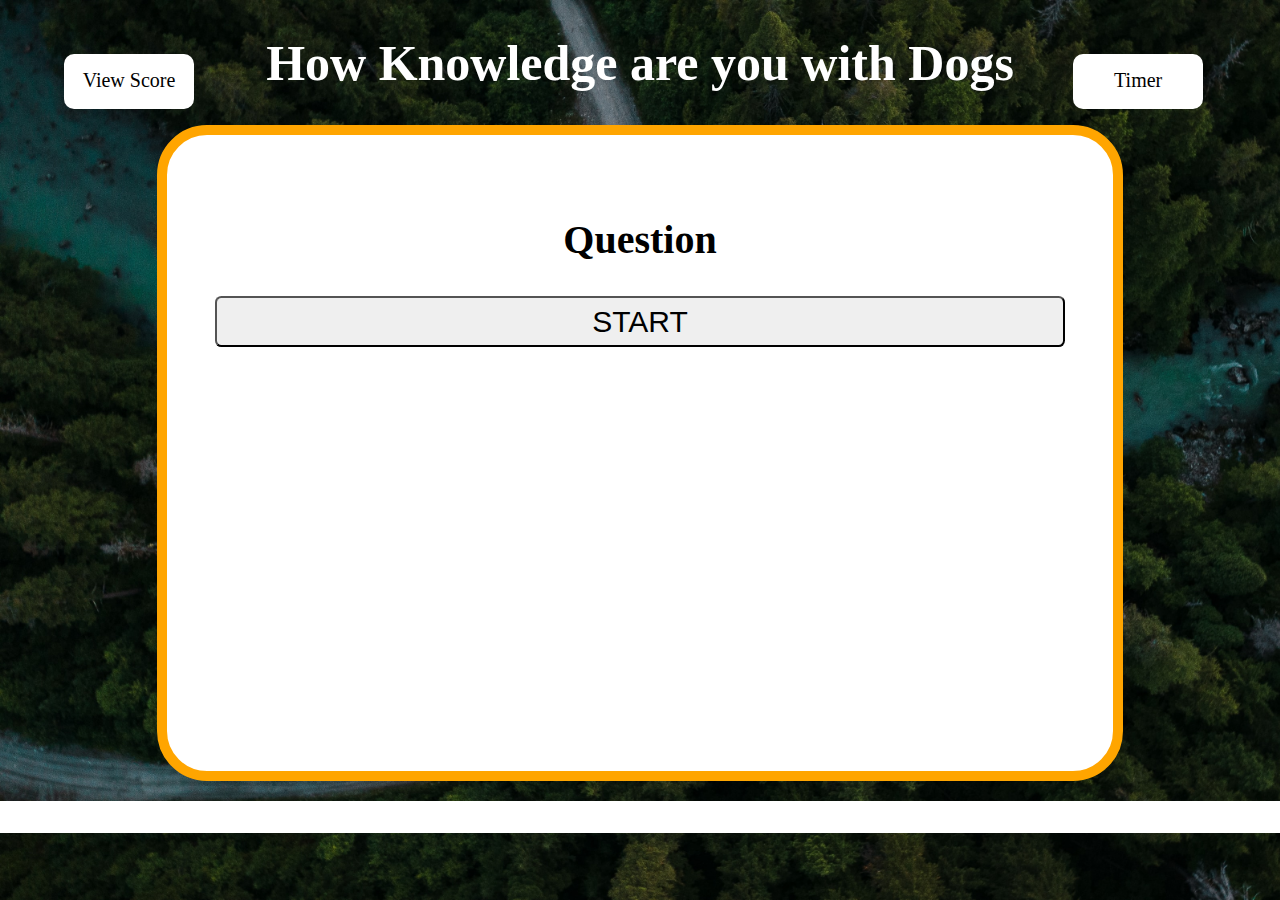
==== Dog-quiz/index.html @ 5ef0b384 "Created two html file for the main page and for the score landing page, uploading screenshots folder" ====
<!DOCTYPE html>
<html lang="en">
<head>
   <meta charset="UTF-8">
   <meta name="viewport" content="width=device-width, initial-scale=1.0">
   <title>Dogs Knowledge</title>
   <link rel="stylesheet" href="./style.css">
</head>
<body>
  <main id="game-div">
    <div id="score-display">View Score</div>
    <div id="timer">Timer</div>
    <h1>How Knowledge are you with Dogs</h1>
    <section id="quiz-section">
      <h2 id="question">Question</h2>
      <div id="buttons-div">
        <button class="answer-button" id="btn1">button</button>
        <button class="answer-button" id="btn2">button</button>
        <button class="answer-button" id="btn3">button</button>
        <button class="answer-button" id="btn4">button</button>
      </div>
    </section>
    <div id="result"></div>
  </main>

  <section id="score-div">
    <h1 id="final-score">Here is Your Score</h1>
    <h2 id="user-result"></h2>
  </section>

  <script src="script.js"></script>
</body>
</html>
---- Dog-quiz/style.css ----
body {
  margin: 0;
}

#game-div, #score-div {
  width: 100vw;
  height: 100vh;
  position: absolute;
  top: 0;
  left: 0;
}

#game-div {
  background: url("./Assets/den.jpg");
  background-repeat: no-repeat;
  background-size: cover;
}

#score-div {
  background: url("./Assets/numbers.jpg");
  background-repeat: no-repeat;
  background-size: cover;
}

#buttons-div {
  display: grid;
  grid-template-columns: 1fr;
  gap: 1rem;
}

#final-score {
  color: white;
  font-size: 100px;
}
#user-result {
  color: white;
  font-size: 75px;
  text-align: center;
}
h1 {
  color: #ffffff;
  font-size: 50px;
  text-align: center;
}
#timer {
  position: fixed;
  top: 6vh;
  right: 6vw;
  background-color: white;
  color: black;
  font-size: 20px;
  width: 130px;
  height: 40px;
  text-align: center;
  border-radius: 10px;
  padding-top: 15px;
}

#score-display {
  position: fixed;
  top: 6vh;
  left: 5vw;
  font-size: 20px;
  color: black;
  background-color: white;
  width: 130px;
  height: 40px;
  text-align: center;
  padding-top: 15px;
  border-radius: 10px;
  text-decoration: none;
}



#quiz-section {
  background-color: white;
  color: black;
  max-width: 850px;
  height: 60%;
  margin: 20px auto;
  padding: 3rem;
  border: 10px solid orange;
  border-radius: 50px;
  text-align: center;
}
p {
  font-size: 100px;
}

button {
  padding: 0.4rem;
  border-radius: 0.4rem;
}

#question {
  font-size: 40px;
}
.btnanswer {
  width: 400px;
  text-align: left;
  padding: 20px;
  margin-top: 10px;
  font-size: 30px;
  
}
#result {
  margin-top: 20px;
  padding: 1rem;
  text-align: center;
  font-size: 40px;
  background-color: white;
}

.answer-button {
  visibility: hidden;
  font-size: 30px;
}

#score-div {
  visibility: hidden;
}
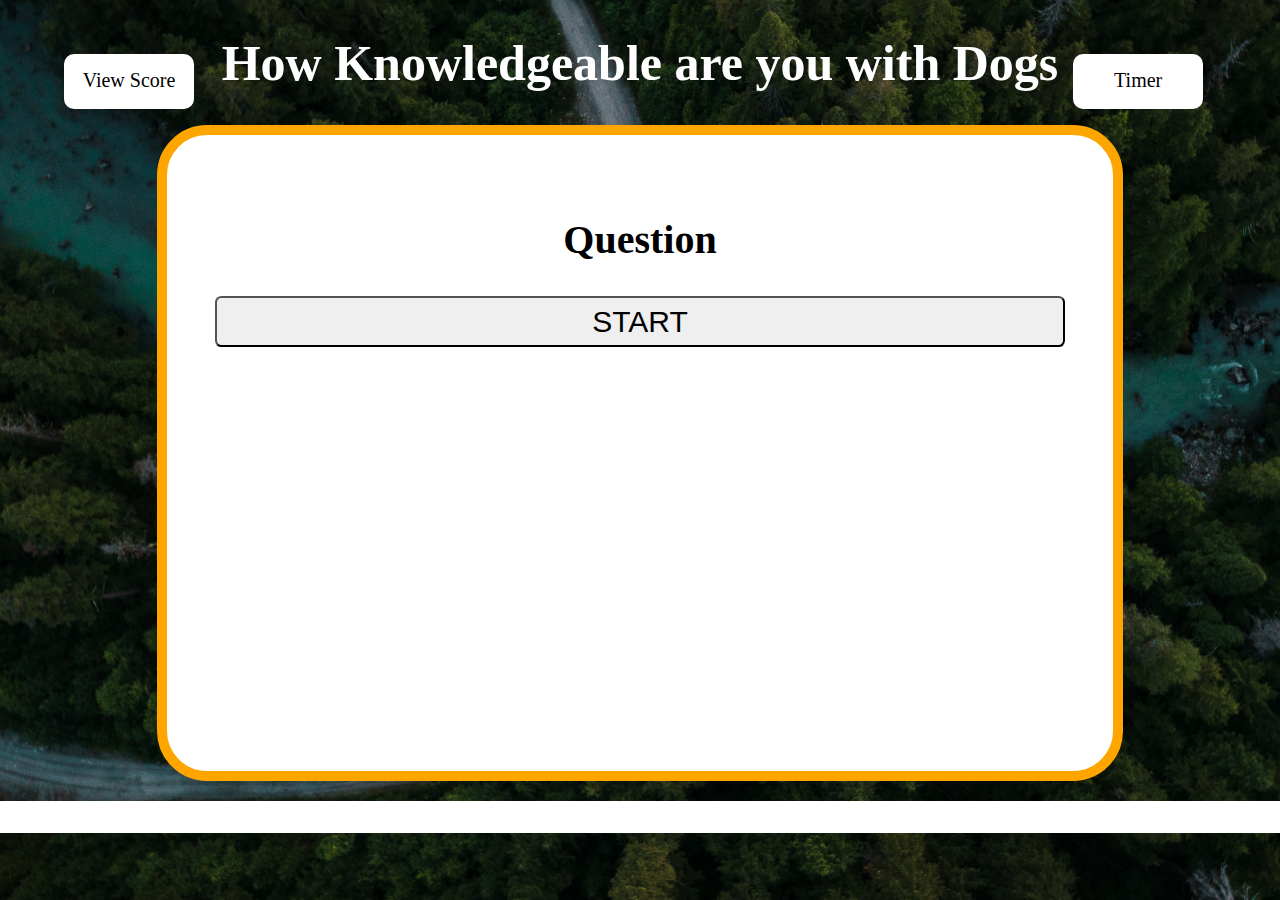
==== commit 22a37d4e: "edited read me" ====
--- a/Dog-quiz/index.html
+++ b/Dog-quiz/index.html
@@ -10,7 +10,7 @@
   <main id="game-div">
     <div id="score-display">View Score</div>
     <div id="timer">Timer</div>
-    <h1>How Knowledge are you with Dogs</h1>
+    <h1>How Knowledgeable are you with Dogs</h1>
     <section id="quiz-section">
       <h2 id="question">Question</h2>
       <div id="buttons-div">
